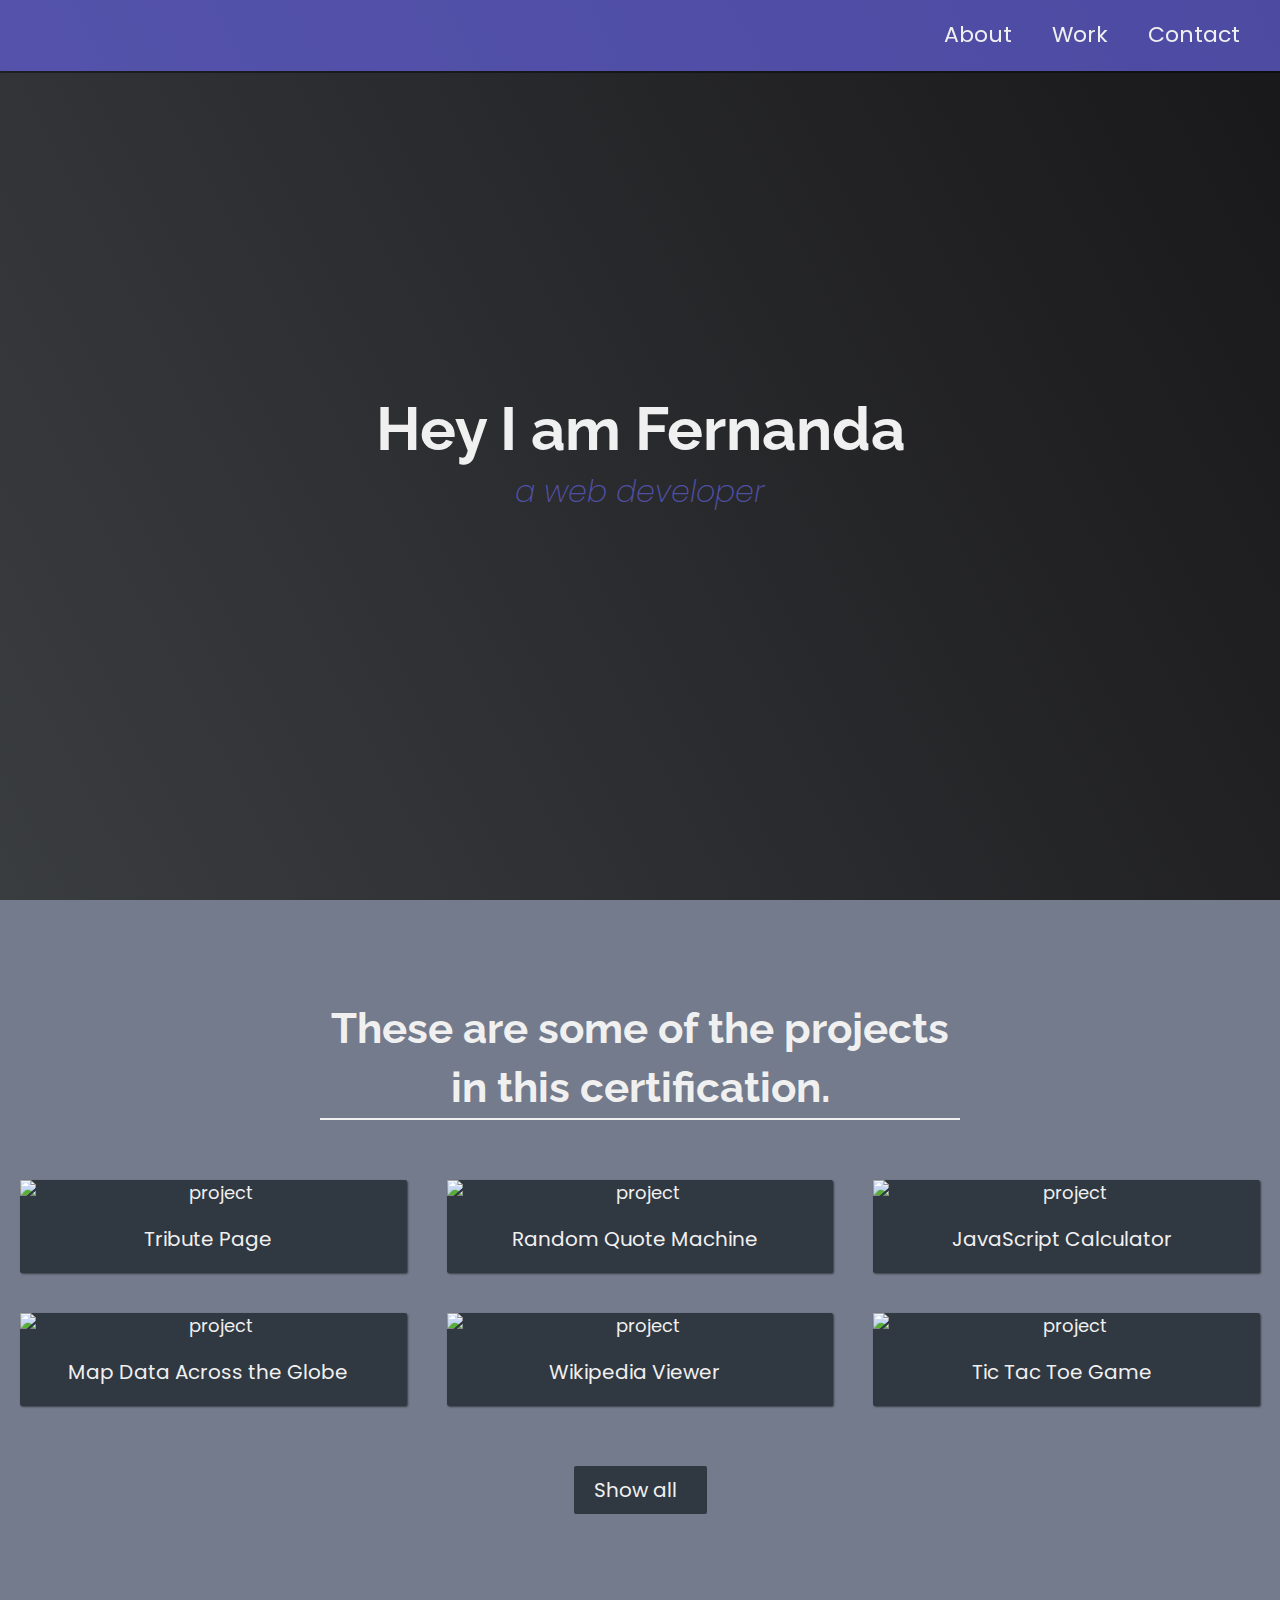
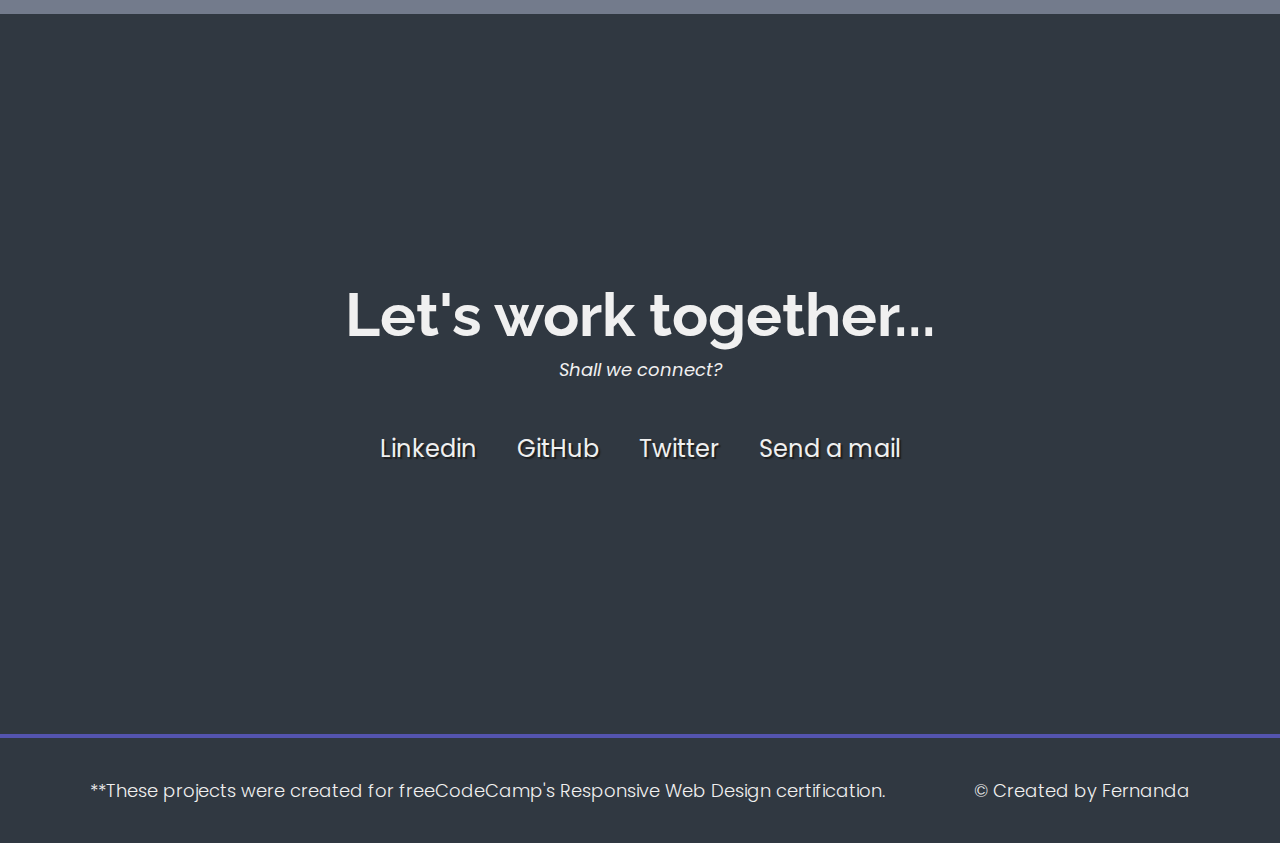
==== personalPortfolioWebpage/index.html @ 5b64b947 "Start personal portfolio webpage" ====
<!DOCTYPE html>
<html lang="en">
  <head>
    <meta charset="UTF-8" />
    <meta name="viewport" content="width=device-width, initial-scale=1.0" />
    <title>Personal Portfolio Webpage</title>
    <link rel="stylesheet" href="css/styles.css" />
    <link
      rel="stylesheet"
      href="https://use.fontawesome.com/releases/v5.8.2/css/all.css"
      integrity="sha384-oS3vJWv+0UjzBfQzYUhtDYW+Pj2yciDJxpsK1OYPAYjqT085Qq/1cq5FLXAZQ7Ay"
      crossorigin="anonymous"
    />
    <link
      href="https://fonts.googleapis.com/css?family=Poppins:200i,300,400&amp;display=swap"
      rel="stylesheet"
    />
    <link
      href="https://fonts.googleapis.com/css?family=Raleway:700&amp;display=swap"
      rel="stylesheet"
    />
  </head>
  <body>
    <nav id="navbar" class="nav">
      <ul class="nav-list">
        <li>
          <a href="#welcome-section">About</a>
        </li>
        <li>
          <a href="#projects">Work</a>
        </li>
        <li>
          <a href="#contact">Contact</a>
        </li>
      </ul>
    </nav>

    <!-- END NAV -->

    <!-- START WELCOME SECTION -->

    <section id="welcome-section" class="welcome-section">
      <h1>Hey I am Fernanda</h1>
      <p>a web developer</p>
    </section>

    <section id="projects" class="projects-section">
      <h2 class="projects-section-header">These are some of the projects in this certification.</h2>

      <div class="projects-grid">
        <a
          href="#"
          target="_blank"
          class="project project-tile"
        >
          <img
            class="project-image"
            src="#"
            alt="project"
          />
          <p class="project-title">
            <span class="code">&lt;</span>
            Tribute Page
            <span class="code">&#47;&gt;</span>
          </p>
        </a>
        <a
          href=""
          target="_blank"
          class="project project-tile"
        >
          <img
            class="project-image"
            src=""
            alt="project"
          />
          <p class="project-title">
            <span class="code">&lt;</span>
            Random Quote Machine
            <span class="code">&#47;&gt;</span>
          </p>
        </a>
        <a
          href=""
          target="_blank"
          class="project project-tile"
        >
          <img
            class="project-image"
            src=""
            alt="project"
          />
          <p class="project-title">
            <span class="code">&lt;</span>
            JavaScript Calculator
            <span class="code">&#47;&gt;</span>
          </p>
        </a>
        <a
          href=""
          target="_blank"
          class="project project-tile"
        >
          <img
            class="project-image"
            src=""
            alt="project"
          />
          <p class="project-title">
            <span class="code">&lt;</span>
            Map Data Across the Globe
            <span class="code">&#47;&gt;</span>
          </p>
        </a>
        <a
          href=""
          target="_blank"
          class="project project-tile"
        >
          <img
            class="project-image"
            src=""
            alt="project"
          />
          <p class="project-title">
            <span class="code">&lt;</span>
            Wikipedia Viewer
            <span class="code">&#47;&gt;</span>
          </p>
        </a>
        <a
          href=""
          target="_blank"
          class="project project-tile"
        >
          <img
            class="project-image"
            src=""
            alt="project"
          />
          <p class="project-title">
            <span class="code">&lt;</span>
            Tic Tac Toe Game
            <span class="code">&#47;&gt;</span>
          </p>
        </a>
      </div>

      <a
        href=""
        class="btn btn-show-all"
        target="_blank"
        >Show all<i class="fas fa-chevron-right"></i
      ></a>
    </section>

    <section id="contact" class="contact-section">
      <div class="contact-section-header">
        <h2>Let's work together...</h2>
        <p>Shall we connect?</p>
      </div>
      <div class="contact-links">
        <a
          href="https://linkedin.com/in/fernandacostads"
          target="_blank"
          class="btn contact-details"
          ><i class="fab fa-linkedin-in"></i> Linkedin</a
        >
        <a
          id="profile-link"
          href="https://github.com/fernandacostads"
          target="_blank"
          class="btn contact-details"
          ><i class="fab fa-github"></i> GitHub</a
        >
        <a
          href="https://twitter.com/fernanda_codes"
          target="_blank"
          class="btn contact-details"
          ><i class="fab fa-twitter"></i> Twitter</a
        >
        <a href="mailto:fernandacostadev@gmail.com" class="btn contact-details"
          ><i class="fas fa-at"></i> Send a mail</a
        >
      </div>
    </section>

    <footer>
      <p>
        **These projects were created for freeCodeCamp's Responsive Web Design certification.
      </p>
      <p>
        &copy; Created by
        <a href="https://www.linkedin.com/in/fernandacostads" target="_blank"
          >Fernanda </a>
      </p>
    </footer>
  </body>
</html>
---- personalPortfolioWebpage/css/styles.css ----
:root {
  --main-white: #f0f0f0;
  --main-purr: #6260dab5;
  --main-blue: #737b8c;
  --main-gray: #303841;
}

* {
  margin: 0;
  padding: 0;
}

/* box-sizing and font sizing */
*,
*::before,
*::after {
  box-sizing: inherit;
}

html {
  box-sizing: border-box;

  /* Set font size for easy rem calculations
   * default document font size = 16px, 1rem = 16px, 100% = 16px
   * (100% / 16px) * 10 = 62.5%, 1rem = 10px, 62.5% = 10px
  */
  font-size: 62.5%;
  scroll-behavior: smooth;
}

  /* 980px / 16px = 61.25em */


/* 1200px / 16px = 75em */
@media (max-width: 75em) {
  html {
    font-size: 60%;
  }
}

/* 980px / 16px = 61.25em */
@media (max-width: 61.25em) {
  html {
    font-size: 58%;
  }
}

/* 460px / 16px = 28.75em */
@media (max-width: 28.75em) {
  html {
    font-size: 55%;
  }
}

/* Base styles */

body {
  font-family: 'Poppins', sans-serif;
  font-size: 1.8rem; /* 18px */
  font-weight: 400;
  line-height: 1.4;
  color: var(--main-white);
}

h1,
h2 {
  font-family: 'Raleway', sans-serif;
  font-weight: 700;
  text-align: center;
}

h1 {
  font-size: 6rem;
}

h2 {
  font-size: 4.2rem;
}

ul {
  list-style: none;
}

a {
  text-decoration: none;
  color: var(--main-white);
}

img {
  display: block;
  width: 100%;
}

/* nav */

.nav {
  display: flex;
  justify-content: flex-end;
  position: fixed;
  top: 0;
  left: 0;
  width: 100%;
  background: var(--main-purr);
  box-shadow: 0 2px 0 rgba(0, 0, 0, 0.4);
  z-index: 10;
}

.nav-list {
   display: flex;
  margin-right: 2rem;
}

@media (max-width: 28.75em) {
  .nav {
    justify-content: center;
  }

  .nav-list {
    margin: 0 1rem;
  }
}

.nav-list a {
  display: block;
  font-size: 2.2rem;
  padding: 2rem;
}

.nav-list a:hover {
  background: var(--main-blue);
}

/* Welcome section */

.welcome-section {
  display: flex;
  flex-direction: column;
  justify-content: center;
  align-items: center;
  width: 100%;
  height: 100vh;
  background-color: #000;
  background-image: linear-gradient(62deg, #3a3d40 0%, #181719 100%);
}

.welcome-section > p {
  font-size: 3rem;
  font-weight: 200;
  font-style: italic;
  color: var(--main-purr);
}

/* Projects section */

.projects-section {
  text-align: center;
  padding: 10rem 2rem;
  background: var(--main-blue);
}

.projects-section-header {
  max-width: 640px;
  margin: 0 auto 6rem auto;
  border-bottom: 0.2rem solid var(--main-white);
}

@media (max-width: 28.75em) {
  .projects-section-header {
    font-size: 4rem;
  }
}

/* "Automagic" image grid using no media queries */
.projects-grid {
  display: grid;
  grid-template-columns: repeat(auto-fit, minmax(320px, 1fr));
  grid-gap: 4rem;
  width: 100%;
  max-width: 1280px;
  margin: 0 auto;
  margin-bottom: 6rem;
}

@media (max-width: 30.625em) {
  .projects-section {
    padding: 6rem 1rem;
  }

  .projects-grid {
    grid-template-columns: 1fr;
  }
}

.project {
  background: var(--main-gray);
  box-shadow: 1px 1px 2px rgba(0, 0, 0, 0.5);
  border-radius: 2px;
}

.code {
  color: var(--main-gray);
  transition: color 0.3s ease-out;
}

.project:hover .code {
  color: #ff7f50;
}

.project-image {
  height: calc(100% - 6.8rem);
  width: 100%;
  object-fit: cover;
}

.project-title {
  font-size: 2rem;
  padding: 2rem 0.5rem;
}

.btn {
  display: inline-block;
  padding: 1rem 2rem;
  border-radius: 2px;
}

.btn-show-all {
  font-size: 2rem;
  background: var(--main-gray);
  transition: background 0.3s ease-out;
}

.btn-show-all:hover {
  background: var(--main-purr);
}

.btn-show-all:hover > i {
  transform: translateX(2px);
}

.btn-show-all > i {
  margin-left: 10px;
  transform: translateX(0);
  transition: transform 0.3s ease-out;
}

/* Contact section */

.contact-section {
  display: flex;
  flex-direction: column;
  justify-content: center;
  align-items: center;
  text-align: center;
  width: 100%;
  height: 80vh;
  padding: 0 2rem;
  background: var(--main-gray);
}

.contact-section-header > h2 {
  font-size: 6rem;
}

@media (max-width: 28.75em) {
  .contact-section-header > h2 {
    font-size: 4rem;
  }
}

.contact-section-header > p {
  font-style: italic;
}

.contact-links {
  display: flex;
  justify-content: center;
  width: 100%;
  max-width: 980px;
  margin-top: 4rem;
  flex-wrap: wrap;
}

.contact-details {
  font-size: 2.4rem;
  text-shadow: 2px 2px 1px #1f1f1f;
  transition: transform 0.3s ease-out;
}

.contact-details:hover {
  transform: translateY(8px);
}

/* Footer */

footer {
  font-weight: 300;
  display: flex;
  justify-content: space-evenly;
  padding: 2rem;
  background: var(--main-gray);
  border-top: 4px solid var(--main-purr);
}

footer > p {
  margin: 2rem;
}

footer i {
  vertical-align: middle;
}

@media (max-width: 28.75em) {
  footer {
    flex-direction: column;
    text-align: center;
  }
}
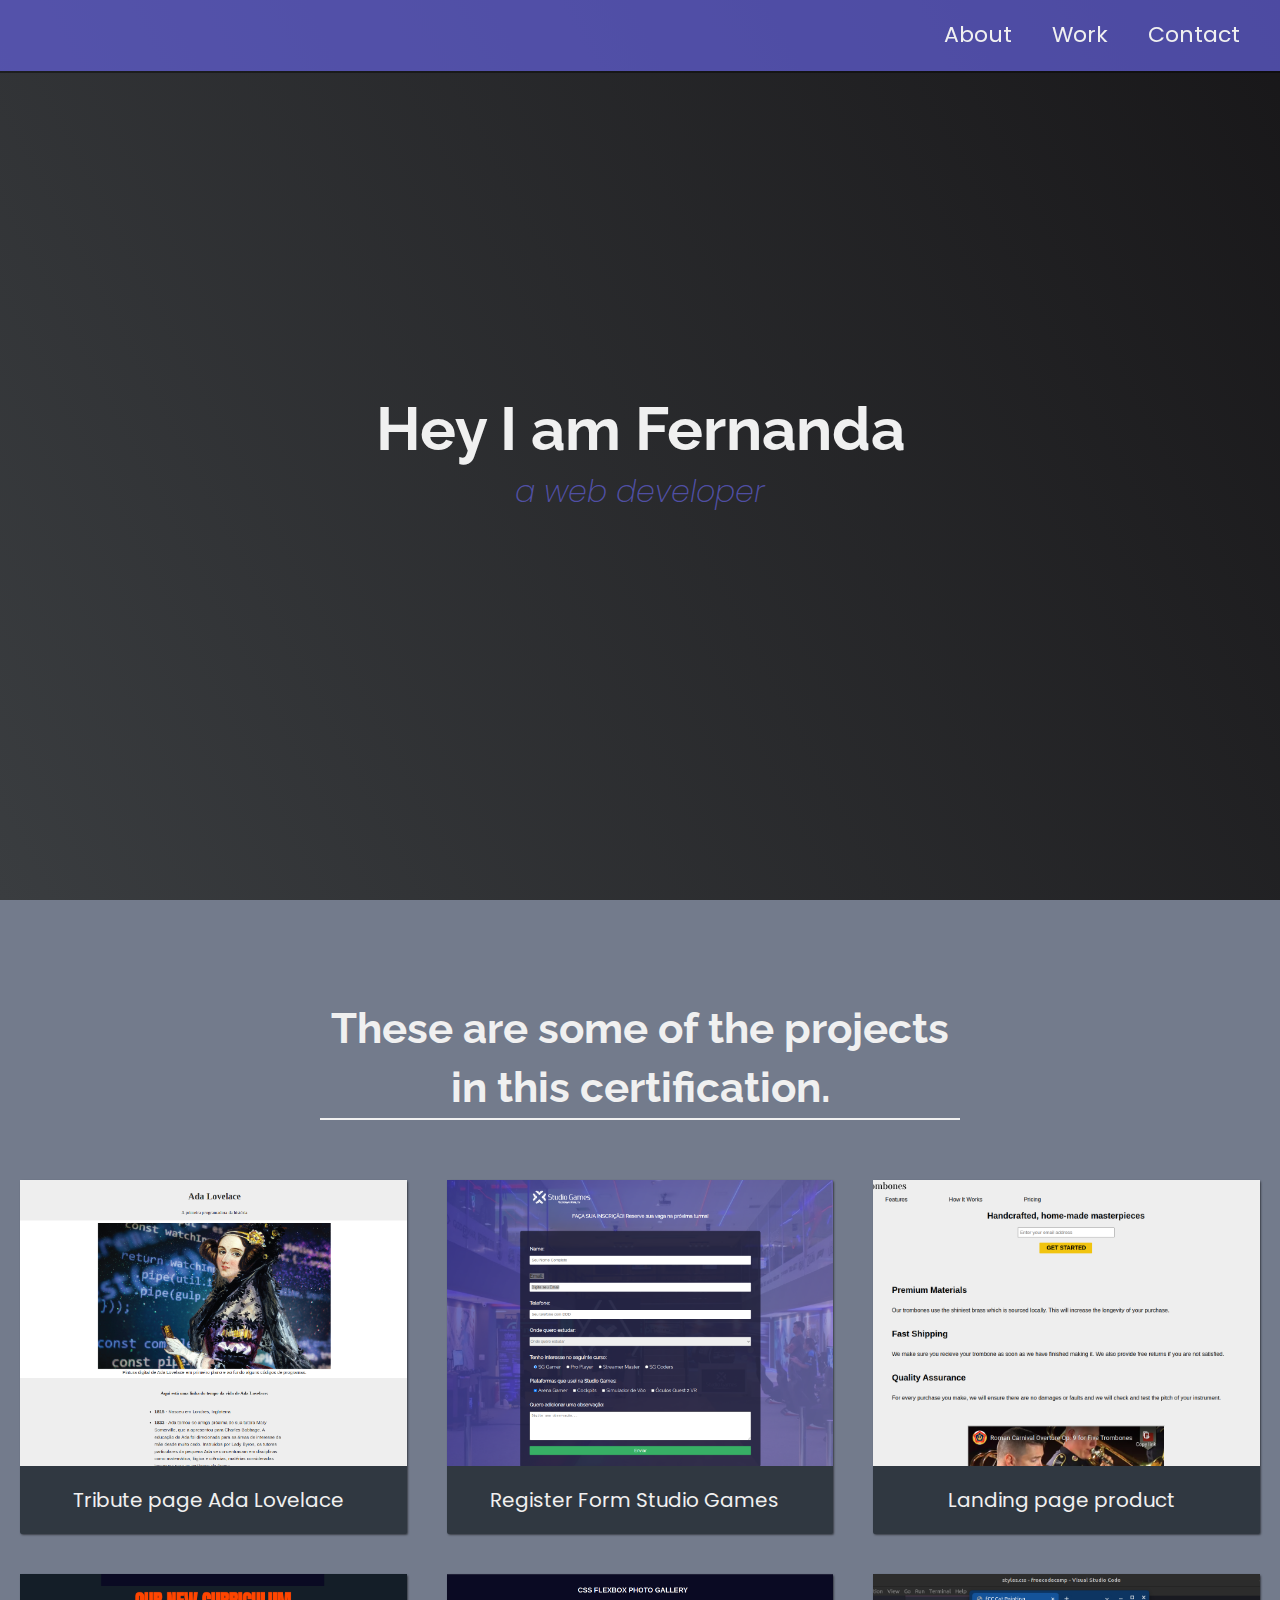
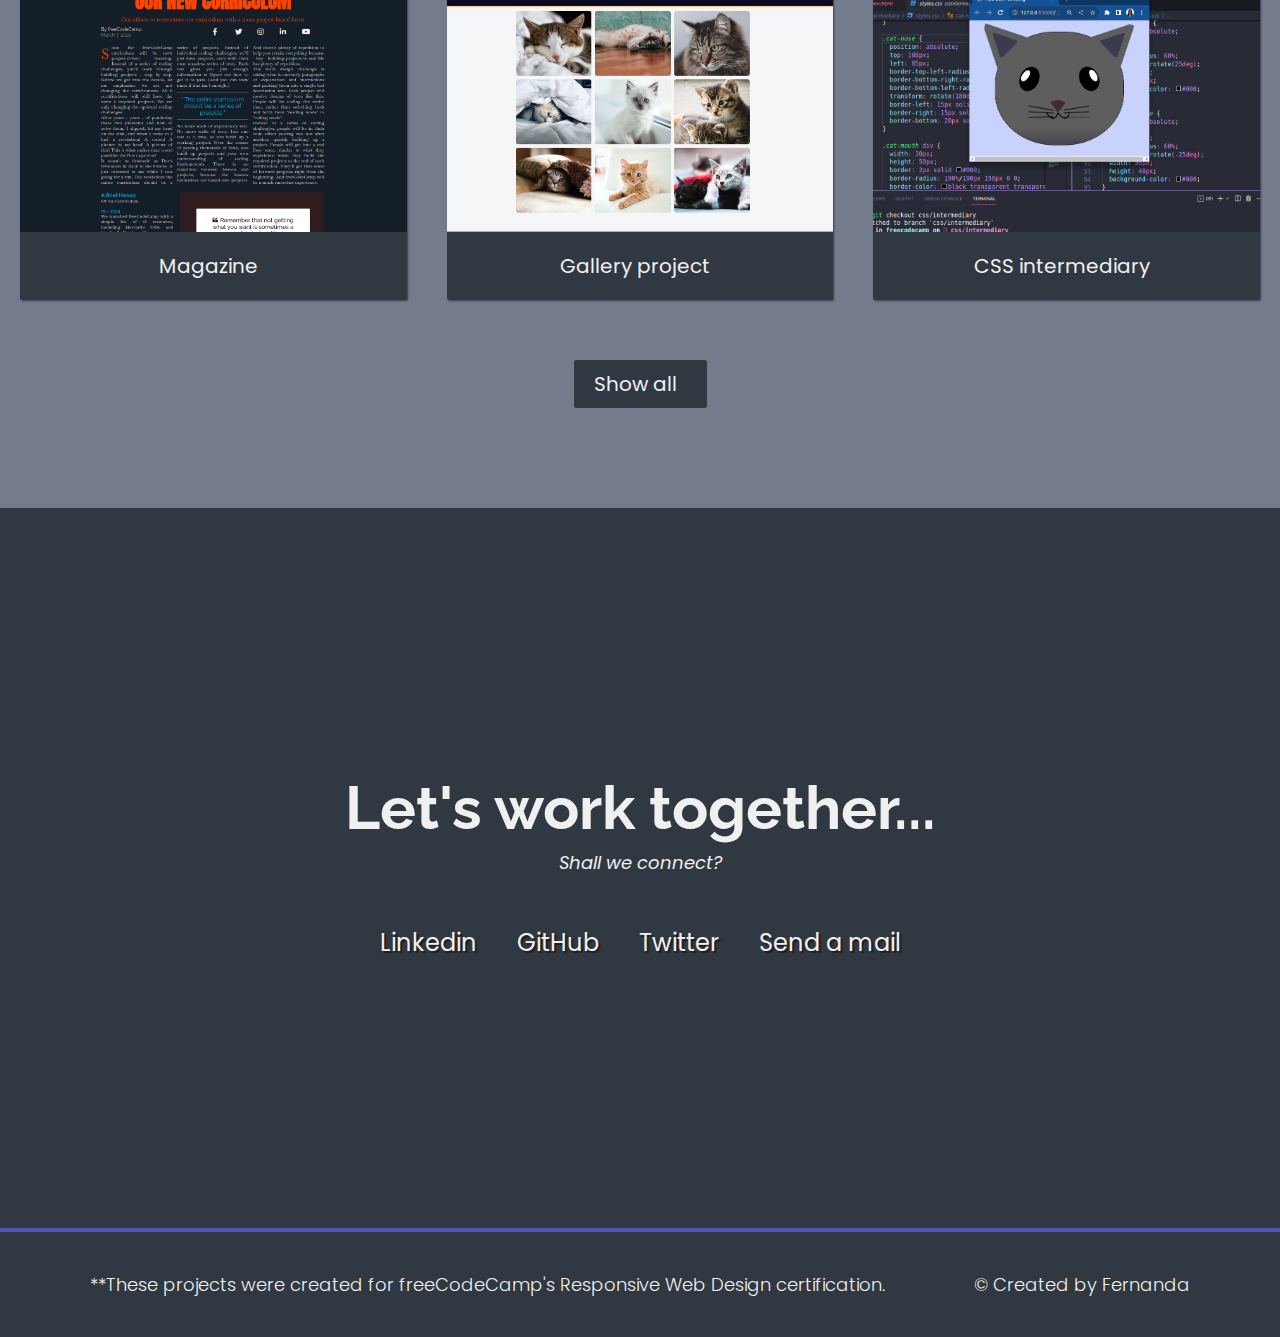
==== commit 9c7decfe: "add images" ====
--- a/personalPortfolioWebpage/index.html
+++ b/personalPortfolioWebpage/index.html
@@ -4,7 +4,7 @@
     <meta charset="UTF-8" />
     <meta name="viewport" content="width=device-width, initial-scale=1.0" />
     <title>Personal Portfolio Webpage</title>
-    <link rel="stylesheet" href="css/styles.css" />
+    <link rel="stylesheet" href="assets/css/styles.css" />
     <link
       rel="stylesheet"
       href="https://use.fontawesome.com/releases/v5.8.2/css/all.css"
@@ -45,111 +45,86 @@
     </section>
 
     <section id="projects" class="projects-section">
-      <h2 class="projects-section-header">These are some of the projects in this certification.</h2>
+      <h2 class="projects-section-header">
+        These are some of the projects in this certification.
+      </h2>
 
       <div class="projects-grid">
-        <a
-          href="#"
-          target="_blank"
-          class="project project-tile"
-        >
+        <a href="#" target="_blank" class="project project-tile">
           <img
             class="project-image"
-            src="#"
+            src="./assets/img/tribute-page.png"
+            alt="Tribute page project"
+          />
+          <p class="project-title">
+            <span class="code">&lt;</span>
+            Tribute page Ada Lovelace
+            <span class="code">&#47;&gt;</span>
+          </p>
+        </a>
+        <a href="" target="_blank" class="project project-tile">
+          <img
+            class="project-image"
+            src="./assets/img/project1.png"
+            alt="Register form project"
+          />
+          <p class="project-title">
+            <span class="code">&lt;</span>
+            Register Form Studio Games
+            <span class="code">&#47;&gt;</span>
+          </p>
+        </a>
+        <a href="#" target="_blank" class="project project-tile">
+          <img
+            class="project-image"
+            src="./assets/img/landing-page.png"
             alt="project"
           />
           <p class="project-title">
             <span class="code">&lt;</span>
-            Tribute Page
+            Landing page product
             <span class="code">&#47;&gt;</span>
           </p>
         </a>
-        <a
-          href=""
-          target="_blank"
-          class="project project-tile"
-        >
+        <a href="" target="_blank" class="project project-tile">
           <img
             class="project-image"
-            src=""
-            alt="project"
+            src="./assets/img/magazine.png"
+            alt="Magazine project"
           />
           <p class="project-title">
             <span class="code">&lt;</span>
-            Random Quote Machine
+            Magazine
             <span class="code">&#47;&gt;</span>
           </p>
         </a>
-        <a
-          href=""
-          target="_blank"
-          class="project project-tile"
-        >
+        <a href="" target="_blank" class="project project-tile">
           <img
             class="project-image"
-            src=""
-            alt="project"
+            src="./assets/img/gallery.png"
+            alt="Gallery project"
           />
           <p class="project-title">
             <span class="code">&lt;</span>
-            JavaScript Calculator
+            Gallery project
             <span class="code">&#47;&gt;</span>
           </p>
         </a>
-        <a
-          href=""
-          target="_blank"
-          class="project project-tile"
-        >
+        <a href="" target="_blank" class="project project-tile">
           <img
             class="project-image"
-            src=""
-            alt="project"
+            src="./assets/img/css-cat.png"
+            alt="CSS intermediary project"
           />
           <p class="project-title">
             <span class="code">&lt;</span>
-            Map Data Across the Globe
-            <span class="code">&#47;&gt;</span>
-          </p>
-        </a>
-        <a
-          href=""
-          target="_blank"
-          class="project project-tile"
-        >
-          <img
-            class="project-image"
-            src=""
-            alt="project"
-          />
-          <p class="project-title">
-            <span class="code">&lt;</span>
-            Wikipedia Viewer
-            <span class="code">&#47;&gt;</span>
-          </p>
-        </a>
-        <a
-          href=""
-          target="_blank"
-          class="project project-tile"
-        >
-          <img
-            class="project-image"
-            src=""
-            alt="project"
-          />
-          <p class="project-title">
-            <span class="code">&lt;</span>
-            Tic Tac Toe Game
+            CSS intermediary
             <span class="code">&#47;&gt;</span>
           </p>
         </a>
       </div>
 
-      <a
-        href=""
-        class="btn btn-show-all"
-        target="_blank"
+      <a href="" class="btn btn-show-all" target="_blank"
         >Show all<i class="fas fa-chevron-right"></i
       ></a>
     </section>
@@ -187,12 +162,14 @@
 
     <footer>
       <p>
-        **These projects were created for freeCodeCamp's Responsive Web Design certification.
+        **These projects were created for freeCodeCamp's Responsive Web Design
+        certification.
       </p>
       <p>
         &copy; Created by
         <a href="https://www.linkedin.com/in/fernandacostads" target="_blank"
-          >Fernanda </a>
+          >Fernanda
+        </a>
       </p>
     </footer>
   </body>
--- a/personalPortfolioWebpage/assets/css/styles.css
+++ b/personalPortfolioWebpage/assets/css/styles.css
@@ -0,0 +1,303 @@
+:root {
+  --main-white: #f0f0f0;
+  --main-purr: #6260dab5;
+  --main-blue: #737b8c;
+  --main-gray: #303841;
+}
+
+* {
+  margin: 0;
+  padding: 0;
+}
+
+*,
+*::before,
+*::after {
+  box-sizing: inherit;
+}
+
+html {
+  box-sizing: border-box;
+
+  /* Set font size for easy rem calculations
+   * default document font size = 16px, 1rem = 16px, 100% = 16px
+   * (100% / 16px) * 10 = 62.5%, 1rem = 10px, 62.5% = 10px
+  */
+  font-size: 62.5%;
+  scroll-behavior: smooth;
+}
+
+/* 980px / 16px = 61.25em */
+
+/* 1200px / 16px = 75em */
+@media (max-width: 75em) {
+  html {
+    font-size: 60%;
+  }
+}
+
+/* 980px / 16px = 61.25em */
+@media (max-width: 61.25em) {
+  html {
+    font-size: 58%;
+  }
+}
+
+/* 460px / 16px = 28.75em */
+@media (max-width: 28.75em) {
+  html {
+    font-size: 55%;
+  }
+}
+
+body {
+  font-family: "Poppins", sans-serif;
+  font-size: 1.8rem; /* 18px */
+  font-weight: 400;
+  line-height: 1.4;
+  color: var(--main-white);
+}
+
+h1,
+h2 {
+  font-family: "Raleway", sans-serif;
+  font-weight: 700;
+  text-align: center;
+}
+
+h1 {
+  font-size: 6rem;
+}
+
+h2 {
+  font-size: 4.2rem;
+}
+
+ul {
+  list-style: none;
+}
+
+a {
+  text-decoration: none;
+  color: var(--main-white);
+}
+
+img {
+  display: block;
+  width: 100%;
+}
+
+.nav {
+  display: flex;
+  justify-content: flex-end;
+  position: fixed;
+  top: 0;
+  left: 0;
+  width: 100%;
+  background: var(--main-purr);
+  box-shadow: 0 2px 0 rgba(0, 0, 0, 0.4);
+  z-index: 10;
+}
+
+.nav-list {
+  display: flex;
+  margin-right: 2rem;
+}
+
+@media (max-width: 28.75em) {
+  .nav {
+    justify-content: center;
+  }
+
+  .nav-list {
+    margin: 0 1rem;
+  }
+}
+
+.nav-list a {
+  display: block;
+  font-size: 2.2rem;
+  padding: 2rem;
+}
+
+.nav-list a:hover {
+  background: var(--main-blue);
+}
+
+.welcome-section {
+  display: flex;
+  flex-direction: column;
+  justify-content: center;
+  align-items: center;
+  width: 100%;
+  height: 100vh;
+  background-color: #000;
+  background-image: linear-gradient(62deg, #3a3d40 0%, #181719 100%);
+}
+
+.welcome-section > p {
+  font-size: 3rem;
+  font-weight: 200;
+  font-style: italic;
+  color: var(--main-purr);
+}
+
+.projects-section {
+  text-align: center;
+  padding: 10rem 2rem;
+  background: var(--main-blue);
+}
+
+.projects-section-header {
+  max-width: 640px;
+  margin: 0 auto 6rem auto;
+  border-bottom: 0.2rem solid var(--main-white);
+}
+
+@media (max-width: 28.75em) {
+  .projects-section-header {
+    font-size: 4rem;
+  }
+}
+
+/* "Automagic" image grid using no media queries */
+.projects-grid {
+  display: grid;
+  grid-template-columns: repeat(auto-fit, minmax(320px, 1fr));
+  grid-gap: 4rem;
+  width: 100%;
+  max-width: 1280px;
+  margin: 0 auto;
+  margin-bottom: 6rem;
+}
+
+@media (max-width: 30.625em) {
+  .projects-section {
+    padding: 6rem 1rem;
+  }
+
+  .projects-grid {
+    grid-template-columns: 1fr;
+  }
+}
+
+.project {
+  background: var(--main-gray);
+  box-shadow: 1px 1px 2px rgba(0, 0, 0, 0.5);
+  border-radius: 2px;
+}
+
+.code {
+  color: var(--main-gray);
+  transition: color 0.3s ease-out;
+}
+
+.project:hover .code {
+  color: #ff7f50;
+}
+
+.project-image {
+  height: calc(100% - 6.8rem);
+  width: 100%;
+  object-fit: cover;
+}
+
+.project-title {
+  font-size: 2rem;
+  padding: 2rem 0.5rem;
+}
+
+.btn {
+  display: inline-block;
+  padding: 1rem 2rem;
+  border-radius: 2px;
+}
+
+.btn-show-all {
+  font-size: 2rem;
+  background: var(--main-gray);
+  transition: background 0.3s ease-out;
+}
+
+.btn-show-all:hover {
+  background: var(--main-purr);
+}
+
+.btn-show-all:hover > i {
+  transform: translateX(2px);
+}
+
+.btn-show-all > i {
+  margin-left: 10px;
+  transform: translateX(0);
+  transition: transform 0.3s ease-out;
+}
+
+.contact-section {
+  display: flex;
+  flex-direction: column;
+  justify-content: center;
+  align-items: center;
+  text-align: center;
+  width: 100%;
+  height: 80vh;
+  padding: 0 2rem;
+  background: var(--main-gray);
+}
+
+.contact-section-header > h2 {
+  font-size: 6rem;
+}
+
+@media (max-width: 28.75em) {
+  .contact-section-header > h2 {
+    font-size: 4rem;
+  }
+}
+
+.contact-section-header > p {
+  font-style: italic;
+}
+
+.contact-links {
+  display: flex;
+  justify-content: center;
+  width: 100%;
+  max-width: 980px;
+  margin-top: 4rem;
+  flex-wrap: wrap;
+}
+
+.contact-details {
+  font-size: 2.4rem;
+  text-shadow: 2px 2px 1px #1f1f1f;
+  transition: transform 0.3s ease-out;
+}
+
+.contact-details:hover {
+  transform: translateY(8px);
+}
+
+footer {
+  font-weight: 300;
+  display: flex;
+  justify-content: space-evenly;
+  padding: 2rem;
+  background: var(--main-gray);
+  border-top: 4px solid var(--main-purr);
+}
+
+footer > p {
+  margin: 2rem;
+}
+
+footer i {
+  vertical-align: middle;
+}
+
+@media (max-width: 28.75em) {
+  footer {
+    flex-direction: column;
+    text-align: center;
+  }
+}
